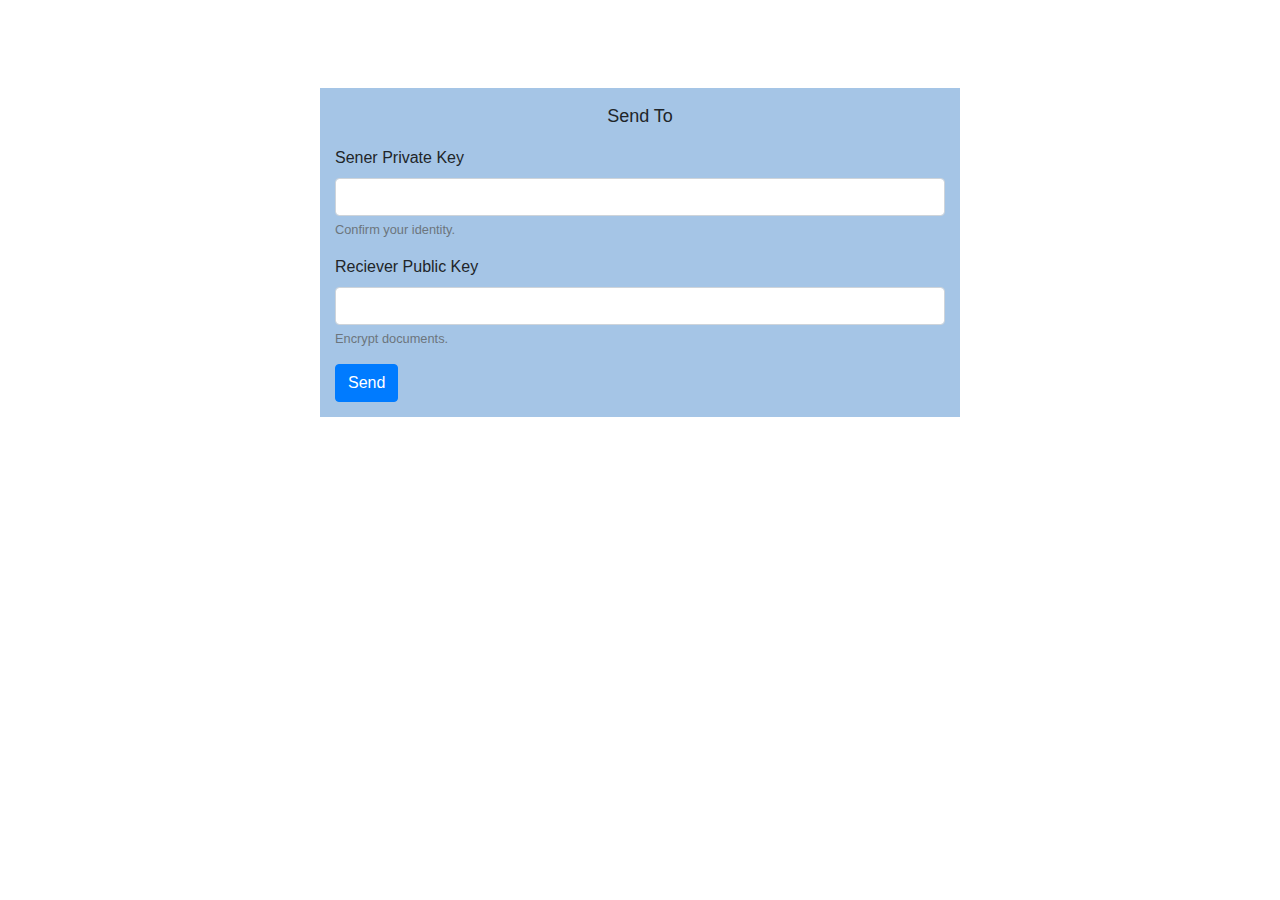
==== senddocs.html @ 8bfd8047 "Add files via upload" ====
<!---.01a--->
 <!DOCTYPE html>
<html>
<head>

<!-- Required meta tags -->
<meta charset="utf-8">
<meta name="viewport" content="width=device-width, initial-scale=1, shrink-to-fit=no">

    <!-- Bootstrap CSS -->
<link rel="stylesheet" href="https://stackpath.bootstrapcdn.com/bootstrap/4.3.1/css/bootstrap.min.css" integrity="sha384-ggOyR0iXCbMQv3Xipma34MD+dH/1fQ784/j6cY/iJTQUOhcWr7x9JvoRxT2MZw1T" crossorigin="anonymous">
<link rel="stylesheet" type="text/css" href="css/index.css">

<title>Nebulous</title>


</head>
<body>


	<div class='container-fluid'>
		<div class="row" style="padding-top:7%;"></div>

		<div class="row">
			<div class="col-3"></div>
			<div class=col-6 style="background-color: rgb(165,197,230); padding-top: 15px;">
				<p style="font-size: 18px;" class="text-center"> Send To</p>
				<div class="form-group">
				    <label for="exampleInputEmail1"> Sener Private Key</label>
				    <input type="email" class="form-control" id="exampleInputEmail1" placeholder="">
				    <small id="emailHelp" class="form-text text-muted">Confirm your identity.</small>
				</div>
				<div class="form-group">
					<label for="exampleInputEmail1"> Reciever Public Key</label>
					<input type="email" class="form-control" id="exampleInputEmail1" placeholder="">
				    <small id="emailHelp" class="form-text text-muted">Encrypt documents.</small>
				 </div>
				 <div style="margin-bottom: 15px">
					<button onclick="location.href='yourdocs.html'" type="button" class="btn btn-primary">Send</button>
				</div>
			<div class="col-3"></div>
		</div>
	</div>

	<div class="row">
		<div class="col-5"></div>



		<div class="col-3"></div>
	</div>

 <!-- Optional JavaScript -->
 <!-- jQuery first, then Popper.js, then Bootstrap JS -->
<script src="https://code.jquery.com/jquery-3.3.1.slim.min.js" integrity="sha384-q8i/X+965DzO0rT7abK41JStQIAqVgRVzpbzo5smXKp4YfRvH+8abtTE1Pi6jizo" crossorigin="anonymous"></script>
<script src="https://cdnjs.cloudflare.com/ajax/libs/popper.js/1.14.7/umd/popper.min.js" integrity="sha384-UO2eT0CpHqdSJQ6hJty5KVphtPhzWj9WO1clHTMGa3JDZwrnQq4sF86dIHNDz0W1" crossorigin="anonymous"></script>
<script src="https://stackpath.bootstrapcdn.com/bootstrap/4.3.1/js/bootstrap.min.js" integrity="sha384-JjSmVgyd0p3pXB1rRibZUAYoIIy6OrQ6VrjIEaFf/nJGzIxFDsf4x0xIM+B07jRM" crossorigin="anonymous"></script>

</body>
</html>
---- css/index.css ----
.main-image {
    background-image: url("../images/blockchain.jpg");
    background-size: cover;
    height: 94vh;
}

.aspect-ratio{
	
	position: relative;
}

.aspectratio:after {
  content: "";
  position: absolute;
  top: 0;
  width: 100%;
  z-index: -1;
}
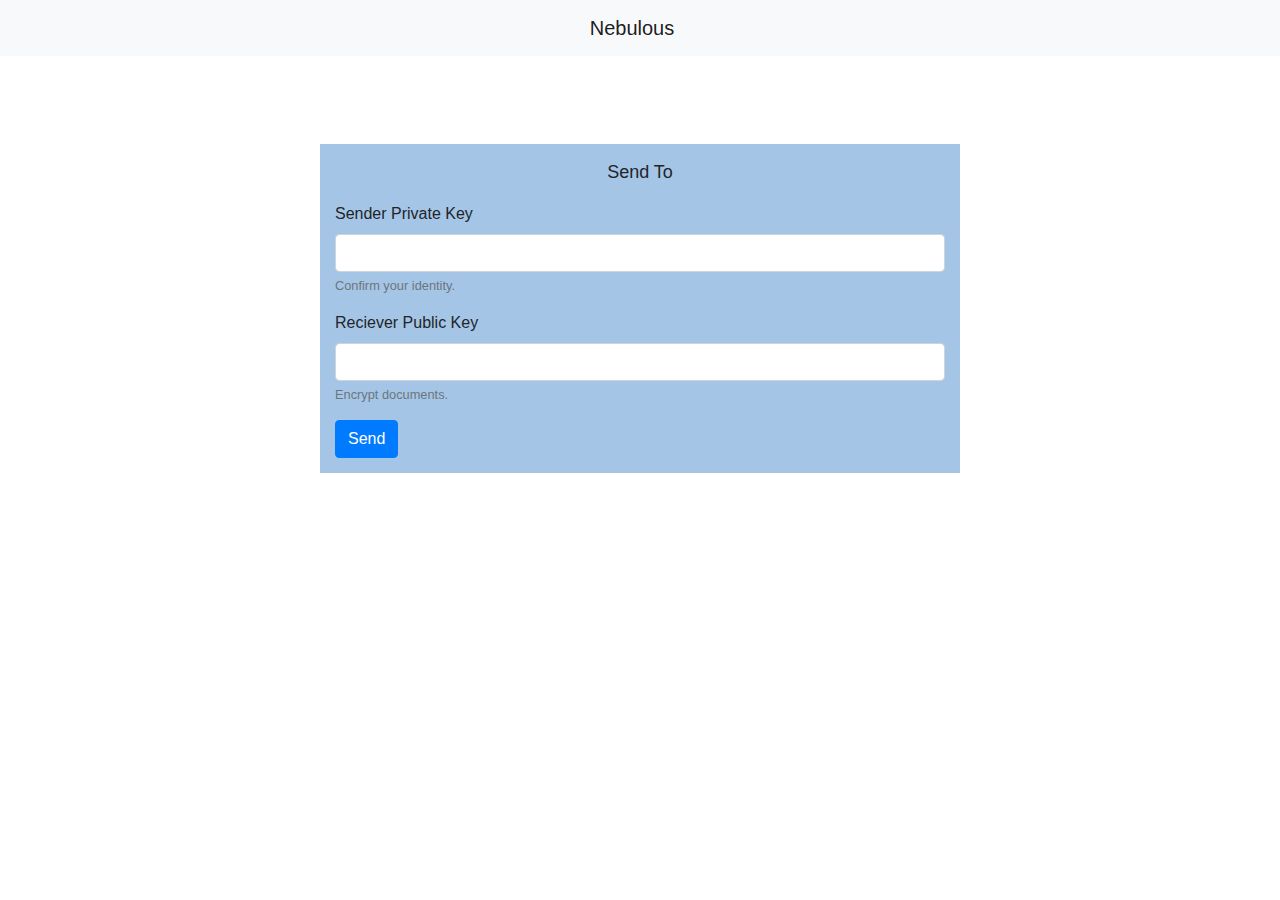
==== commit fa5361e7: "Add files via upload" ====
--- a/senddocs.html
+++ b/senddocs.html
@@ -17,6 +17,10 @@
 </head>
 <body>
 
+	<nav class="navbar navbar-light bg-light justify-content-center">
+	  <a class="navbar-brand" href=" ">Nebulous</a>
+	</nav>
+
 
 	<div class='container-fluid'>
 		<div class="row" style="padding-top:7%;"></div>
@@ -26,7 +30,7 @@
 			<div class=col-6 style="background-color: rgb(165,197,230); padding-top: 15px;">
 				<p style="font-size: 18px;" class="text-center"> Send To</p>
 				<div class="form-group">
-				    <label for="exampleInputEmail1"> Sener Private Key</label>
+				    <label for="exampleInputEmail1"> Sender Private Key</label>
 				    <input type="email" class="form-control" id="exampleInputEmail1" placeholder="">
 				    <small id="emailHelp" class="form-text text-muted">Confirm your identity.</small>
 				</div>
